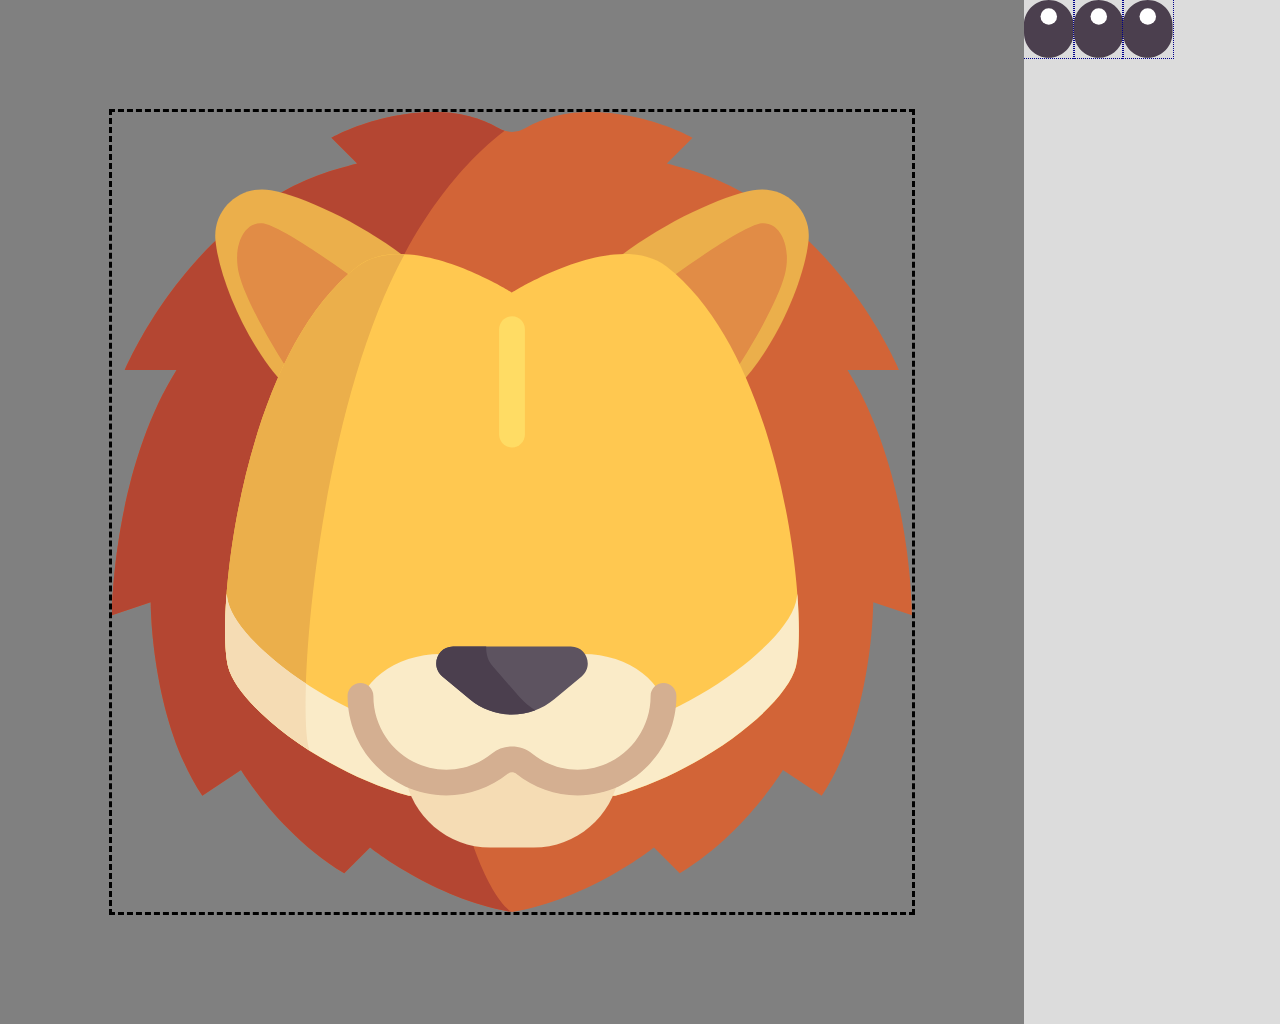
==== aled/index.html @ 336b8b25 "Aled #12" ====
<!DOCTYPE html>
<html lang="en">
  <head>
    <meta charset="UTF-8" />
    <meta name="viewport" content="width=device-width, initial-scale=1.0" />
    <meta http-equiv="X-UA-Compatible" content="ie=edge" />
    <title>Document</title>
    <link rel="stylesheet" href="./css/styles.css" />
  </head>
  <body>
    <!-- The scene element will be rendered to the video file. -->
    <div id="canvas">
      <div id="pos">
        <img src="./library/images/dad.svg">
      </div>      
    </div>      
    <div id="palette">      
    </div>
    <div id="info"></div>
    <script src="https://ajax.googleapis.com/ajax/libs/jquery/3.5.1/jquery.min.js"></script>
    <script src="https://cdnjs.cloudflare.com/ajax/libs/gsap/3.5.1/gsap.min.js"></script>
    <script type="module" src="./js/main.js"></script>    
  </body>
</html>
---- aled/css/styles.css ----
:root {
}
:root.is-transparent {
  background: transparent;
}
:root.is-transparent #scene {
  background: transparent;
}

body {
  margin: 0;
  padding: 0;
}
img {
  display: block;
  position: absolute;
  width: 800px;
  height: 800px;
  outline: dashed;
  left: -400px;
  top: -400px;
}
svg {
  outline: 1px dotted darkblue;
}

#canvas {
  display: block;
  position: absolute;
  width: 1024px;
  height: 1024px;  
  background-color: grey;
  overflow: hidden;  
}

#palette {
  left: 1024px;
  display: block;
  position: absolute;
  width: 1024px;
  height: 1024px;  
  background-color: gainsboro;
  overflow: hidden;  
}

#pos {
  display: inherit;
  position: inherit;
  left: 512px;
  top: 512px;
}

#info {
  display: block;
  position: absolute;
  left: 10px;
  top: 1030px;
  font-family: consolas;
}

.brush-item {
  display: inherit;
  position: inherit;
  left: -400px;
  top: -400px;
}

.palette-item {
  display: inline;
  position: relative;    
}
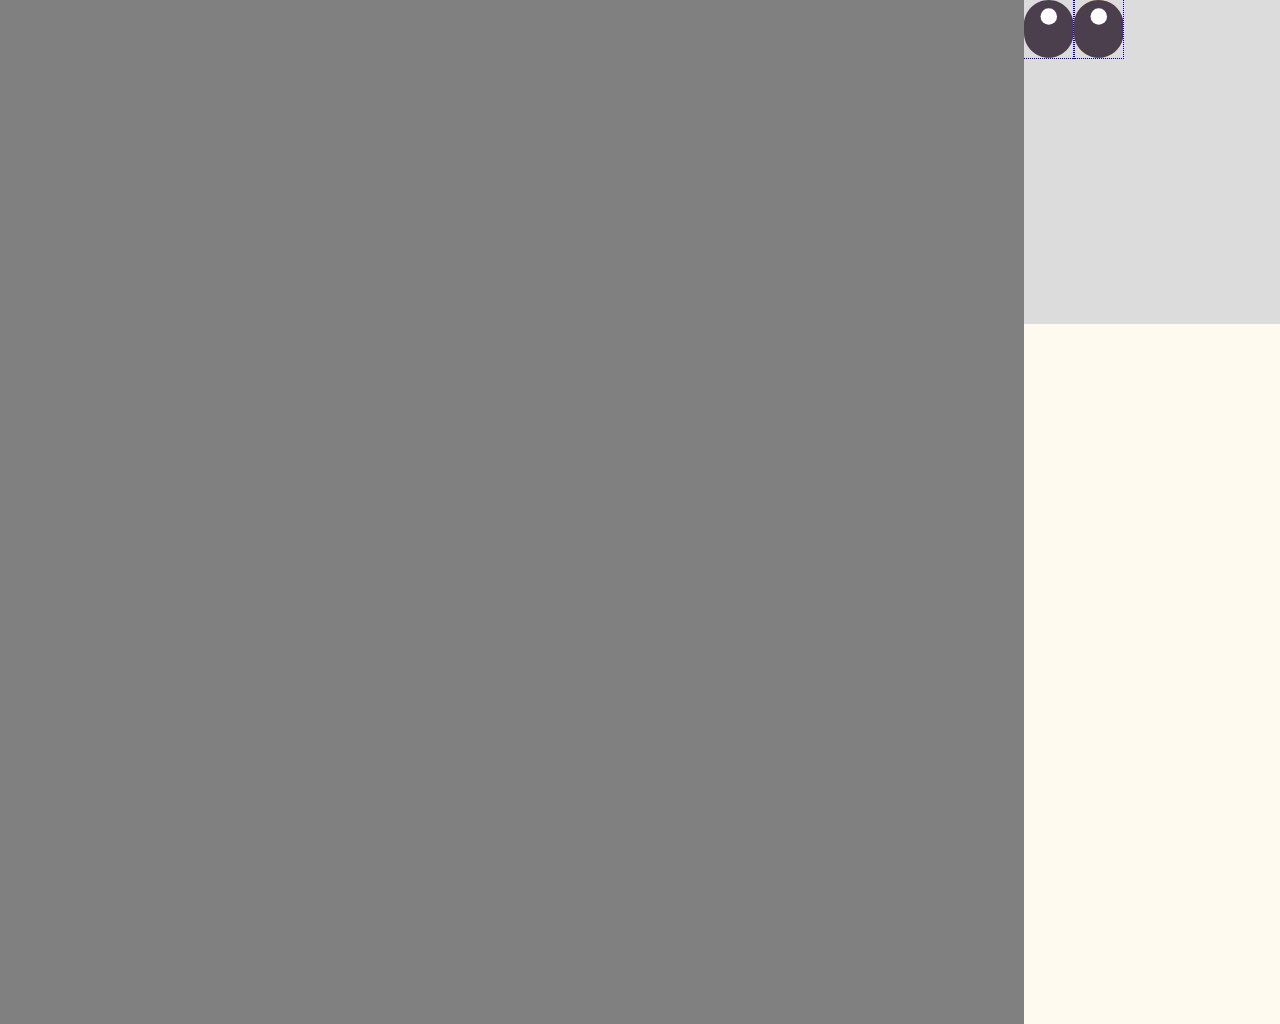
==== commit 1a1425e1: "Aled editor #12" ====
--- a/aled/index.html
+++ b/aled/index.html
@@ -6,17 +6,25 @@
     <meta http-equiv="X-UA-Compatible" content="ie=edge" />
     <title>Document</title>
     <link rel="stylesheet" href="./css/styles.css" />
+    <link rel="stylesheet" href="./css/canvas.css" />
+    <link rel="stylesheet" href="./css/palette.css" />
+    <link rel="stylesheet" href="./css/vault.css" />
   </head>
   <body>
     <!-- The scene element will be rendered to the video file. -->
-    <div id="canvas">
+    <div id="canvas" tabindex="-1">
       <div id="pos">
-        <img src="./library/images/dad.svg">
       </div>      
     </div>      
     <div id="palette">      
     </div>
-    <div id="info"></div>
+    <div id="vault">      
+    </div>
+    <pre id="cursor-info"></pre>
+    <pre id="brush-info"></pre>
+    <pre id="memory-info"></pre>
+    <pre id="bg-info"></pre>
+    <pre id="viewbox-info"></pre>    
     <script src="https://ajax.googleapis.com/ajax/libs/jquery/3.5.1/jquery.min.js"></script>
     <script src="https://cdnjs.cloudflare.com/ajax/libs/gsap/3.5.1/gsap.min.js"></script>
     <script type="module" src="./js/main.js"></script>    
--- a/aled/css/styles.css
+++ b/aled/css/styles.css
@@ -6,66 +6,7 @@
 :root.is-transparent #scene {
   background: transparent;
 }
-
 body {
   margin: 0;
   padding: 0;
-}
-img {
-  display: block;
-  position: absolute;
-  width: 800px;
-  height: 800px;
-  outline: dashed;
-  left: -400px;
-  top: -400px;
-}
-svg {
-  outline: 1px dotted darkblue;
-}
-
-#canvas {
-  display: block;
-  position: absolute;
-  width: 1024px;
-  height: 1024px;  
-  background-color: grey;
-  overflow: hidden;  
-}
-
-#palette {
-  left: 1024px;
-  display: block;
-  position: absolute;
-  width: 1024px;
-  height: 1024px;  
-  background-color: gainsboro;
-  overflow: hidden;  
-}
-
-#pos {
-  display: inherit;
-  position: inherit;
-  left: 512px;
-  top: 512px;
-}
-
-#info {
-  display: block;
-  position: absolute;
-  left: 10px;
-  top: 1030px;
-  font-family: consolas;
-}
-
-.brush-item {
-  display: inherit;
-  position: inherit;
-  left: -400px;
-  top: -400px;
-}
-
-.palette-item {
-  display: inline;
-  position: relative;    
 }
--- a/aled/css/canvas.css
+++ b/aled/css/canvas.css
@@ -0,0 +1,73 @@
+#canvas {
+  display: block;
+  position: absolute;
+  width: 1024px;
+  height: 1024px;  
+  background-color: grey;
+  overflow: hidden;  
+}
+#pos {
+  display: inherit;
+  position: inherit;
+  left: 512px;
+  top: 512px;
+}
+#pos > .canvas-item {
+  display: block;
+  position: absolute;
+  width: 800px;
+  height: 800px;
+  outline: dashed;
+  left: -400px;
+  top: -400px;
+}
+#cursor-info {
+  display: block;
+  position: absolute;
+  left: 10px;
+  top: 1030px;
+  font-family: consolas;
+}
+#brush-info {
+  display: block;
+  position: absolute;
+  left: 10px;
+  top: 1050px;
+  font-family: consolas;
+}
+#memory-info {
+  display: block;
+  position: absolute;
+  left: 10px;
+  top: 1070px;
+  font-family: consolas;
+}
+#bg-info {
+  display: block;
+  position: absolute;
+  left: 10px;
+  top: 1090px;
+  font-family: consolas;
+}
+#viewbox-info {
+  display: block;
+  position: absolute;
+  left: 10px;
+  top: 1110px;
+  font-family: consolas;
+}
+.brush-item {
+  display: inherit;
+  position: inherit;
+  left: -400px;
+  top: -400px;
+}
+.brush-item.picked {
+  outline: 5px dotted palevioletred;
+}
+.canvas-item > .picked {
+  outline: 2px dotted palegoldenrod;
+}
+.canvas-item > g > .picked {
+  outline: 2px dotted palegoldenrod;
+}
--- a/aled/css/palette.css
+++ b/aled/css/palette.css
@@ -0,0 +1,16 @@
+#palette {
+  left: 1024px;
+  display: block;
+  position: absolute;
+  width: 1024px;
+  height: 324px;  
+  background-color: gainsboro;
+  overflow: hidden;  
+}
+.palette-item {
+  display: inline;
+  position: relative;    
+}
+#palette > svg {
+  outline: 1px dotted darkblue;
+}
--- a/aled/css/vault.css
+++ b/aled/css/vault.css
@@ -0,0 +1,17 @@
+#vault {
+  top: 324px;
+  left: 1024px;
+  display: block;
+  position: absolute;
+  width: 1024px;
+  height: 700px;  
+  background-color: floralwhite;
+  overflow-y: scroll;
+}
+.vault-item {
+  display: inline;
+  position: relative;
+  width: 100px;
+  height: 100px;
+  outline: 1px dotted darkturquoise;
+}
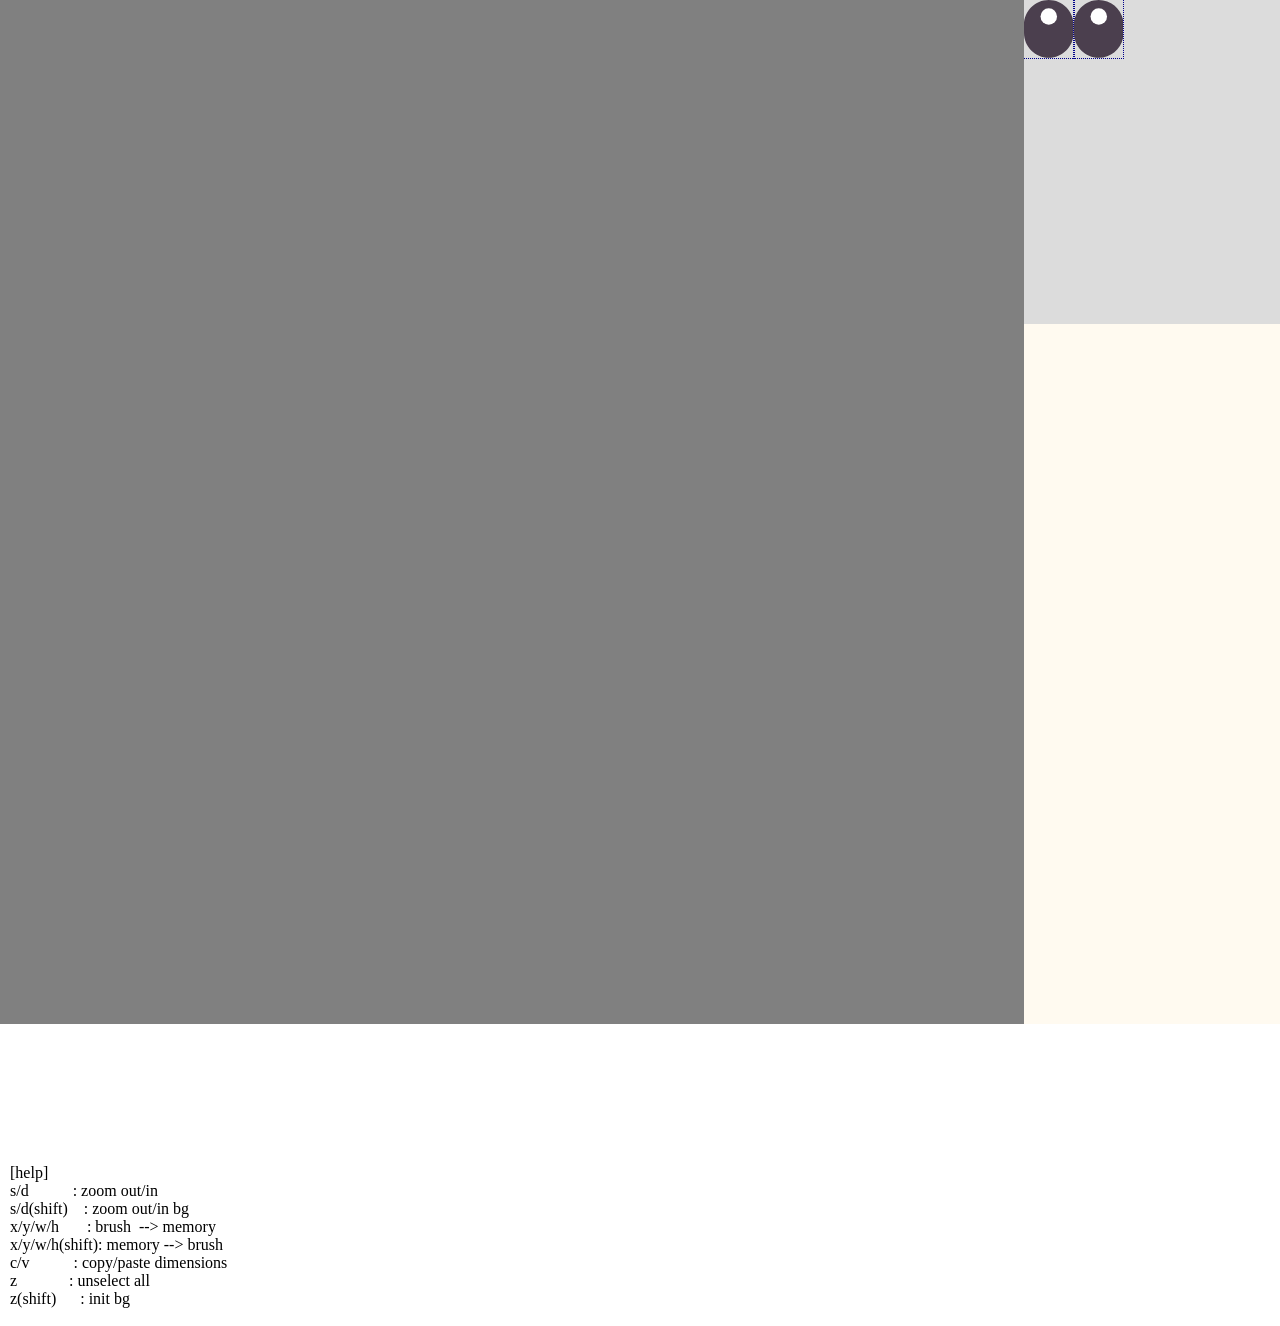
==== commit 5bb2e9ab: "Aled Parser #15" ====
--- a/aled/index.html
+++ b/aled/index.html
@@ -24,7 +24,18 @@
     <pre id="brush-info"></pre>
     <pre id="memory-info"></pre>
     <pre id="bg-info"></pre>
-    <pre id="viewbox-info"></pre>    
+    <pre id="viewbox-info"></pre>
+    <pre id="help-info">
+
+[help]
+s/d           : zoom out/in
+s/d(shift)    : zoom out/in bg
+x/y/w/h       : brush  --> memory
+x/y/w/h(shift): memory --> brush
+c/v           : copy/paste dimensions
+z             : unselect all
+z(shift)      : init bg
+    </pre>
     <script src="https://ajax.googleapis.com/ajax/libs/jquery/3.5.1/jquery.min.js"></script>
     <script src="https://cdnjs.cloudflare.com/ajax/libs/gsap/3.5.1/gsap.min.js"></script>
     <script type="module" src="./js/main.js"></script>    
--- a/aled/css/canvas.css
+++ b/aled/css/canvas.css
@@ -56,6 +56,13 @@
   top: 1110px;
   font-family: consolas;
 }
+#help-info {
+  display: block;
+  position: absolute;
+  left: 10px;
+  top: 1130px;
+  font-family: consolas;
+}
 .brush-item {
   display: inherit;
   position: inherit;
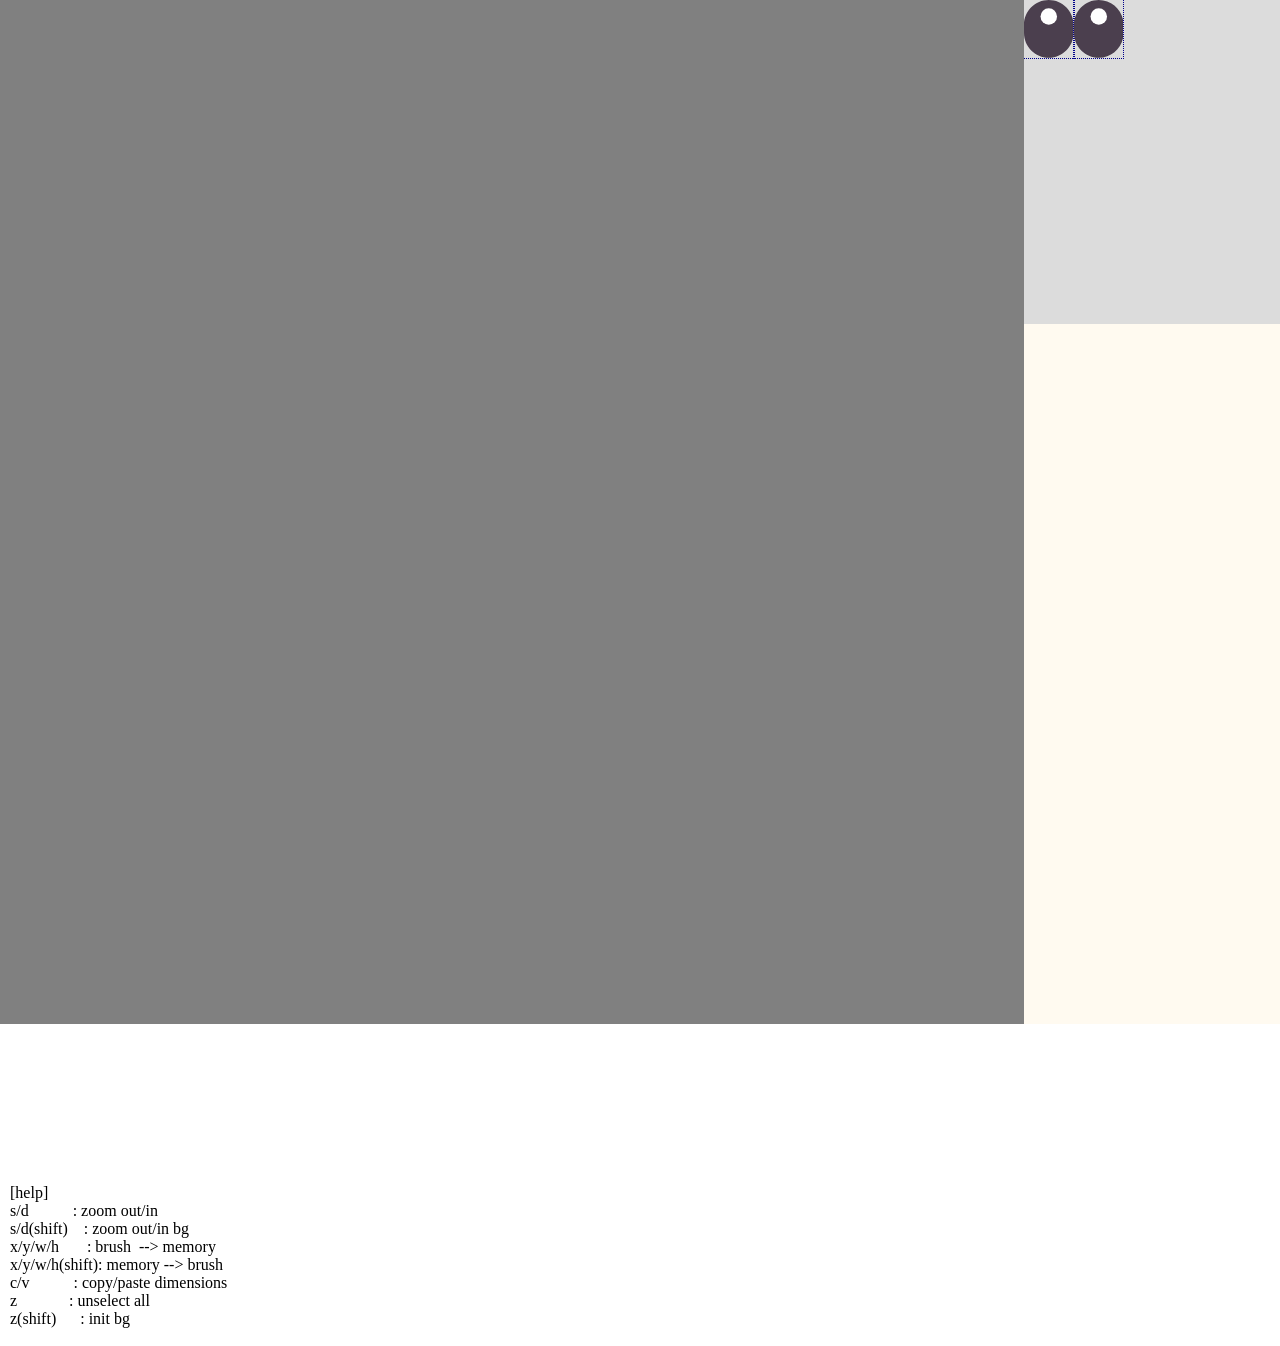
==== commit fb174c08: "Five Different Content #19" ====
--- a/aled/index.html
+++ b/aled/index.html
@@ -25,6 +25,7 @@
     <pre id="memory-info"></pre>
     <pre id="bg-info"></pre>
     <pre id="viewbox-info"></pre>
+    <pre id="file-info"></pre>
     <pre id="help-info">
 
 [help]
--- a/aled/css/canvas.css
+++ b/aled/css/canvas.css
@@ -56,11 +56,18 @@
   top: 1110px;
   font-family: consolas;
 }
+#file-info {
+  display: block;
+  position: absolute;
+  left: 10px;
+  top: 1130px;
+  font-family: consolas;
+}
 #help-info {
   display: block;
   position: absolute;
   left: 10px;
-  top: 1130px;
+  top: 1150px;
   font-family: consolas;
 }
 .brush-item {
